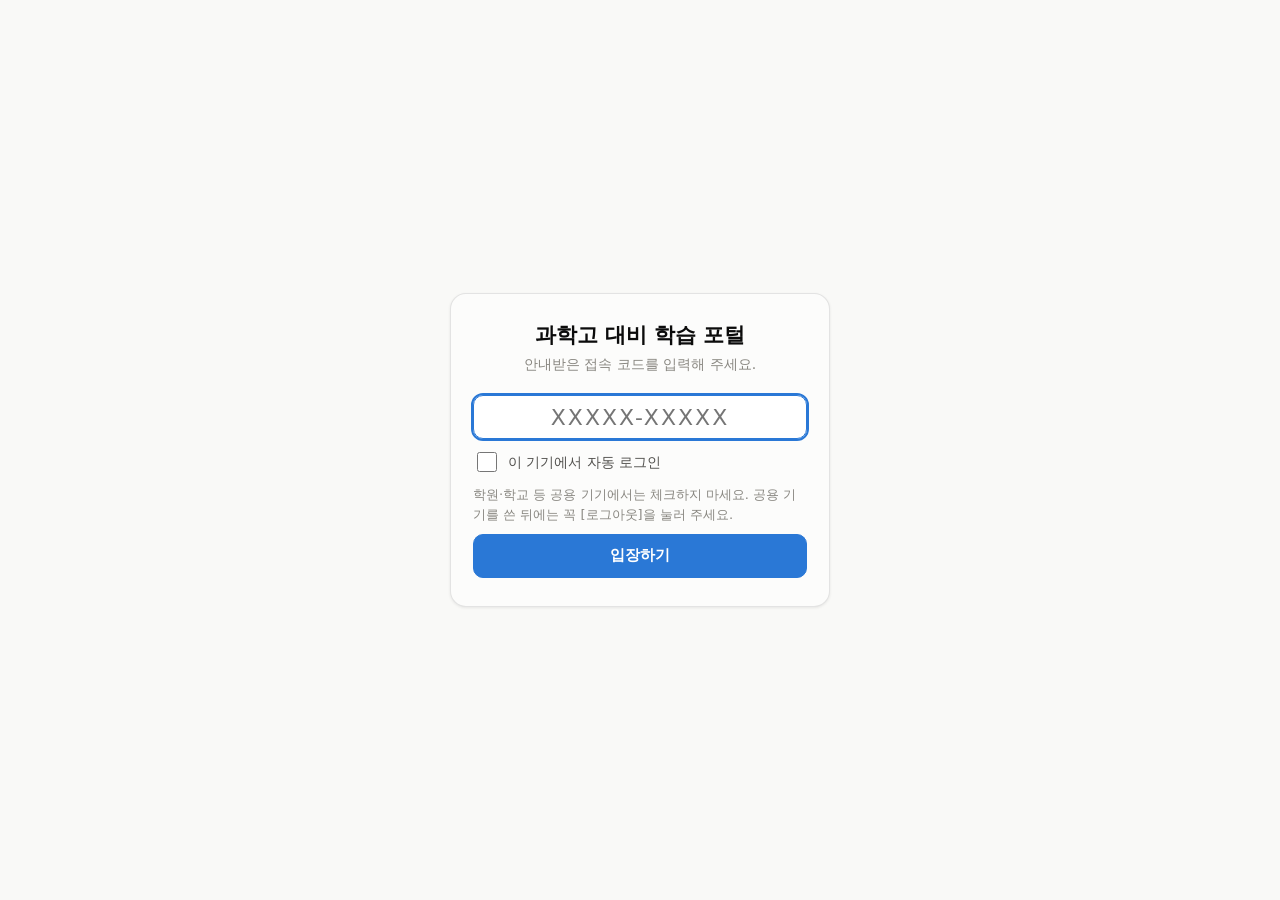
==== index.html @ 6908cf40 "Initial commit" ====
<!DOCTYPE html>
<html lang="ko">
<head>
  <meta charset="utf-8" />
  <meta name="viewport" content="width=device-width, initial-scale=1" />
  <meta name="color-scheme" content="light" />
  <meta name="robots" content="noindex" />
  <title>과학고 대비 학습 포털</title>
  <link rel="stylesheet" href="css/base.css" />
  <link rel="stylesheet" href="css/portal.css" />
  <link rel="icon" href="data:image/svg+xml,<svg xmlns='http://www.w3.org/2000/svg' viewBox='0 0 100 100'><text y='.9em' font-size='90'>🔬</text></svg>" />
</head>
<body>
  <div id="app">
    <div class="login-wrap">
      <div class="login-card">
        <h1>과학고 대비 학습 포털</h1>
        <p class="login-sub">잠시만 기다려 주세요…</p>
      </div>
    </div>
  </div>
  <noscript>
    <p style="text-align:center;padding:24px">이 사이트를 사용하려면 자바스크립트를 켜 주세요.</p>
  </noscript>
  <script type="module" src="js/app.js"></script>
</body>
</html>
---- css/base.css ----
/* base.css — 토큰, 리셋, 공통 컴포넌트 (모바일 우선) */
:root {
  --page: #f9f9f7;
  --surface: #fcfcfb;
  --ink: #0b0b0b;
  --ink-2: #52514e;
  --muted: #898781;
  --hairline: #e1e0d9;
  --border: rgba(11, 11, 11, 0.1);
  --accent: #2a78d6;
  --accent-strong: #1c5cab;
  --accent-wash: #eaf2fc;
  --good: #0ca30c;
  --good-text: #006300;
  --bad: #d03b3b;
  --warn-wash: #fdf3dc;
  --radius: 12px;
  --shadow: 0 1px 3px rgba(11, 11, 11, 0.08);
}

* {
  box-sizing: border-box;
}
html {
  color-scheme: light;
}
body {
  margin: 0;
  background: var(--page);
  color: var(--ink);
  font-family: system-ui, -apple-system, "Segoe UI", "Apple SD Gothic Neo",
    "Malgun Gothic", sans-serif;
  font-size: 16px;
  line-height: 1.55;
  -webkit-text-size-adjust: 100%;
}
h1, h2, h3, h4 {
  line-height: 1.3;
  margin: 0 0 0.5em;
}
p {
  margin: 0 0 0.75em;
}
a {
  color: var(--accent);
}

.container {
  max-width: 720px;
  margin: 0 auto;
  padding: 0 16px 48px;
}

.card {
  background: var(--surface);
  border: 1px solid var(--border);
  border-radius: var(--radius);
  box-shadow: var(--shadow);
  padding: 16px;
  margin: 12px 0;
}
.card h2 {
  font-size: 17px;
  margin-bottom: 10px;
}

.empty {
  color: var(--muted);
  text-align: center;
  padding: 24px 8px;
}

/* ---------- 버튼/입력 ---------- */
.btn {
  display: inline-flex;
  align-items: center;
  justify-content: center;
  gap: 6px;
  min-height: 44px;
  padding: 8px 16px;
  text-decoration: none; /* 링크(a.btn)도 버튼처럼 보이게 */
  border: 1px solid var(--hairline);
  border-radius: 10px;
  background: var(--surface);
  color: var(--ink);
  font-size: 15px;
  font-family: inherit;
  cursor: pointer;
}
.btn:active {
  transform: translateY(1px);
}
.btn-primary {
  background: var(--accent);
  border-color: var(--accent);
  color: #fff;
  font-weight: 600;
}
.btn-primary:disabled {
  opacity: 0.5;
  cursor: default;
}
.btn-danger {
  background: var(--bad);
  border-color: var(--bad);
  color: #fff;
}
.btn-small {
  min-height: 34px;
  padding: 4px 10px;
  font-size: 13px;
  border-radius: 8px;
}
.btn-block {
  display: flex;
  width: 100%;
}

input[type="text"],
input[type="password"],
input[type="email"],
input[type="url"],
input[type="number"],
input[type="date"],
select,
textarea {
  width: 100%;
  min-height: 44px;
  padding: 8px 12px;
  border: 1px solid var(--hairline);
  border-radius: 10px;
  background: #fff;
  color: var(--ink);
  font-size: 16px;
  font-family: inherit;
}
textarea {
  line-height: 1.5;
  resize: vertical;
}
input:focus,
select:focus,
textarea:focus {
  outline: 2px solid var(--accent);
  outline-offset: 0;
  border-color: var(--accent);
}
label.field {
  display: block;
  margin: 10px 0;
}
label.field > span {
  display: block;
  font-size: 13px;
  color: var(--ink-2);
  margin-bottom: 4px;
}
.check {
  display: flex;
  align-items: center;
  gap: 8px;
  font-size: 14px;
  color: var(--ink-2);
  margin: 10px 0;
}
.check input {
  width: 20px;
  height: 20px;
  accent-color: var(--accent);
}
.hint {
  font-size: 13px;
  color: var(--muted);
  margin: 6px 0;
}
.error-text {
  color: var(--bad);
  font-size: 14px;
  margin: 8px 0;
}

/* ---------- 탭 ---------- */
.tabbar {
  display: flex;
  gap: 4px;
  overflow-x: auto;
  -webkit-overflow-scrolling: touch;
  scrollbar-width: none;
  position: sticky;
  top: 0;
  z-index: 20;
  background: var(--page);
  padding: 8px 0;
  border-bottom: 1px solid var(--hairline);
}
/* 포털용 래퍼: 탭이 잘려 있음을 좌우 페이드+화살표로 표시 (관리 페이지의 단독 .tabbar는 그대로) */
.tabbar-wrap {
  position: sticky;
  top: 0;
  z-index: 20;
}
.tabbar-wrap .tabbar {
  position: static;
}
.tab-fade {
  position: absolute;
  top: 1px;
  bottom: 1px;
  width: 34px;
  display: flex;
  align-items: center;
  pointer-events: none;
  opacity: 0;
  transition: opacity 0.15s;
  color: var(--muted);
  font-size: 20px;
  line-height: 1;
}
.tab-fade.right {
  right: 0;
  justify-content: flex-end;
  padding-right: 2px;
  background: linear-gradient(to left, var(--page) 35%, rgba(255, 255, 255, 0));
}
.tab-fade.left {
  left: 0;
  justify-content: flex-start;
  padding-left: 2px;
  background: linear-gradient(to right, var(--page) 35%, rgba(255, 255, 255, 0));
}
.tabbar-wrap.more-right .tab-fade.right,
.tabbar-wrap.more-left .tab-fade.left {
  opacity: 1;
}
.tabbar::-webkit-scrollbar {
  display: none;
}
.tab {
  flex: 0 0 auto;
  min-height: 44px;
  padding: 8px 14px;
  border: none;
  border-radius: 999px;
  background: transparent;
  color: var(--ink-2);
  font-size: 15px;
  font-family: inherit;
  cursor: pointer;
  white-space: nowrap;
}
.tab.active {
  background: var(--accent);
  color: #fff;
  font-weight: 600;
}
/* 새 소식 배지 — 새 공지/퀴즈/리포트가 있는 탭에 표시 */
.tab .tab-dot {
  display: inline-block;
  width: 7px;
  height: 7px;
  border-radius: 999px;
  background: var(--bad);
  margin-left: 5px;
  vertical-align: 8px;
}
.tab.active .tab-dot {
  background: #fff;
}

/* ---------- 토스트 ---------- */
#toast {
  position: fixed;
  left: 50%;
  bottom: 24px;
  transform: translateX(-50%) translateY(20px);
  max-width: min(92vw, 480px);
  background: var(--ink);
  color: #fff;
  padding: 10px 18px;
  border-radius: 999px;
  font-size: 14px;
  opacity: 0;
  pointer-events: none;
  transition: opacity 0.2s, transform 0.2s;
  z-index: 100;
}
#toast.show {
  opacity: 1;
  transform: translateX(-50%) translateY(0);
}
#toast.show.ok {
  background: var(--good-text);
}
#toast.show.error {
  background: var(--bad);
}

/* ---------- 모달 ---------- */
.modal-overlay {
  position: fixed;
  inset: 0;
  background: rgba(11, 11, 11, 0.45);
  display: flex;
  align-items: center;
  justify-content: center;
  padding: 16px;
  z-index: 90;
}
.modal {
  background: var(--surface);
  border-radius: var(--radius);
  padding: 20px;
  width: 100%;
  max-width: 420px;
  box-shadow: 0 8px 30px rgba(11, 11, 11, 0.25);
}
.modal h3 {
  font-size: 16px;
}
.modal-body {
  color: var(--ink-2);
  font-size: 14px;
  white-space: pre-wrap;
}
.modal-actions {
  display: flex;
  gap: 8px;
  justify-content: flex-end;
  margin-top: 16px;
}
.copy-fallback {
  width: 100%;
  min-height: 120px;
  font-size: 14px;
}

/* ---------- 스피너 ---------- */
.spinner-wrap {
  display: flex;
  flex-direction: column;
  align-items: center;
  gap: 10px;
  padding: 32px 8px;
}
.spinner {
  width: 28px;
  height: 28px;
  border: 3px solid var(--hairline);
  border-top-color: var(--accent);
  border-radius: 50%;
  animation: spin 0.8s linear infinite;
}
.spinner-text {
  color: var(--muted);
  font-size: 14px;
}
@keyframes spin {
  to {
    transform: rotate(360deg);
  }
}

/* ---------- 테이블 ---------- */
.table-wrap {
  overflow-x: auto;
  -webkit-overflow-scrolling: touch;
}
table.grid {
  border-collapse: collapse;
  width: 100%;
  font-size: 14px;
}
table.grid th,
table.grid td {
  border: 1px solid var(--hairline);
  padding: 6px 8px;
  text-align: center;
  white-space: nowrap;
}
table.grid th {
  background: var(--page);
  color: var(--ink-2);
  font-weight: 600;
}
table.grid td.name-cell,
table.grid th.name-cell {
  text-align: left;
  position: sticky;
  left: 0;
  background: var(--surface);
  z-index: 1;
}
table.grid tr.row-bad td {
  background: #fdecec;
}
table.grid tr.row-ok td {
  background: #effaef;
}
td.num {
  font-variant-numeric: tabular-nums;
}
---- css/portal.css ----
/* portal.css — 학생/학부모 포털 */

/* ---------- 로그인 ---------- */
.login-wrap {
  min-height: 100dvh;
  display: flex;
  flex-direction: column;
  align-items: center;
  justify-content: center;
  padding: 24px 16px;
}
.login-card {
  width: 100%;
  max-width: 380px;
  background: var(--surface);
  border: 1px solid var(--border);
  border-radius: 16px;
  box-shadow: var(--shadow);
  padding: 28px 22px;
  text-align: center;
}
.login-card h1 {
  font-size: 21px;
  margin-bottom: 4px;
}
.login-sub {
  color: var(--muted);
  font-size: 14px;
  margin-bottom: 20px;
}
.code-input {
  text-align: center;
  font-size: 22px !important;
  letter-spacing: 2px;
  font-variant-numeric: tabular-nums;
  text-transform: uppercase;
}

/* ---------- 대시보드 헤더 ---------- */
.portal-header {
  display: flex;
  align-items: center;
  justify-content: space-between;
  gap: 8px;
  padding: 14px 0 6px;
}
.portal-header .who {
  min-width: 0;
}
.portal-header .who .name {
  font-size: 18px;
  font-weight: 700;
}
.portal-header .who .academy {
  font-size: 13px;
  color: var(--muted);
}
.week-select-row {
  display: flex;
  align-items: center;
  gap: 8px;
  margin: 8px 0;
}
.week-select-row select {
  flex: 1;
}

/* ---------- 주차 블록 (숙제/출석·진도 — 전체 주차를 최신순으로 표시) ---------- */
.week-block {
  padding: 10px 0 4px;
}
.week-block + .week-block {
  border-top: 1px solid var(--hairline);
  margin-top: 6px;
  padding-top: 14px;
}
.wb-head {
  display: flex;
  align-items: center;
  justify-content: space-between;
  gap: 8px;
  margin-bottom: 4px;
}
.wb-label {
  font-weight: 700;
  font-size: 15px;
  min-width: 0;
}
.wb-progress {
  font-size: 14px;
  color: var(--ink-2);
  margin-top: 2px;
}

/* ---------- 숙제 ---------- */
.hw-list {
  list-style: none;
  margin: 0;
  padding: 0;
}
.hw-list li {
  display: flex;
  align-items: flex-start;
  gap: 10px;
  padding: 12px 4px;
  border-bottom: 1px solid var(--hairline);
  font-size: 15px;
}
.hw-list li:last-child {
  border-bottom: none;
}
.hw-mark {
  flex: 0 0 auto;
  width: 26px;
  height: 26px;
  border-radius: 50%;
  display: inline-flex;
  align-items: center;
  justify-content: center;
  font-size: 15px;
  font-weight: 700;
  margin-top: 1px;
}
.hw-mark.done {
  background: #effaef;
  color: var(--good-text);
  border: 1px solid #bfe6bf;
}
.hw-mark.todo {
  background: var(--page);
  color: var(--muted);
  border: 1px solid var(--hairline);
}
.hw-mark.hold {
  background: var(--warn-wash);
  color: #7a5b00;
  border: 1px dashed #ecd9a6;
}
li.hw-done .hw-text {
  color: var(--muted);
}
.hw-progress {
  font-size: 14px;
  color: var(--ink-2);
  margin-bottom: 8px;
}

/* ---------- 퀴즈 ---------- */
.stat-row {
  display: grid;
  grid-template-columns: repeat(3, 1fr);
  gap: 8px;
  margin-bottom: 14px;
}
.stat-row.two {
  grid-template-columns: repeat(2, 1fr);
}
.stat-tile {
  background: var(--page);
  border: 1px solid var(--hairline);
  border-radius: 10px;
  padding: 10px 8px;
  text-align: center;
}
.stat-tile .label {
  font-size: 12px;
  color: var(--muted);
}
.stat-tile .value {
  font-size: 24px;
  font-weight: 650;
  white-space: nowrap;
}
.stat-tile .sub {
  font-size: 11px;
  color: var(--muted);
}
.chart-legend {
  display: flex;
  gap: 18px;
  justify-content: center;
  margin-top: 6px;
  font-size: 13px;
  color: var(--ink-2);
}
.legend-item {
  display: inline-flex;
  align-items: center;
  gap: 6px;
}
.legend-swatch {
  display: inline-flex;
}
.chart-caption {
  text-align: center;
  font-size: 13px;
  color: var(--muted);
  margin-top: 8px;
  min-height: 1.4em;
}

/* ---------- 리포트 (단원별) ---------- */
.unit-report {
  border: 1px solid var(--hairline);
  border-radius: 10px;
  padding: 12px 14px;
  margin: 10px 0;
}
.unit-title {
  display: flex;
  align-items: baseline;
  justify-content: space-between;
  gap: 8px;
  font-weight: 700;
  font-size: 15px;
  margin-bottom: 6px;
}
.unit-week {
  color: var(--muted);
  font-size: 12px;
  font-weight: 400;
  flex: 0 0 auto;
}
.report-body {
  white-space: pre-wrap;
  font-size: 15px;
}

/* ---------- 공지 ---------- */
.notice {
  border-bottom: 1px solid var(--hairline);
  padding: 12px 0;
}
.notice:last-child {
  border-bottom: none;
}
.notice-head {
  display: flex;
  align-items: baseline;
  gap: 8px;
}
.notice-title {
  font-weight: 600;
  font-size: 15px;
}
.notice-date {
  font-size: 12px;
  color: var(--muted);
  flex: 0 0 auto;
  margin-left: auto;
}
.pin {
  color: var(--accent);
  font-size: 12px;
  font-weight: 700;
  flex: 0 0 auto;
}
.notice-body {
  white-space: pre-wrap;
  font-size: 14px;
  color: var(--ink-2);
  margin-top: 6px;
}

/* ---------- 자료실 ---------- */
.material {
  display: flex;
  align-items: center;
  gap: 10px;
  padding: 10px 0;
  border-bottom: 1px solid var(--hairline);
}
.material:last-child {
  border-bottom: none;
}
.material .m-info {
  min-width: 0;
  flex: 1;
}
.material .m-title {
  font-size: 15px;
  overflow: hidden;
  text-overflow: ellipsis;
  white-space: nowrap;
}
.material .m-meta {
  font-size: 12px;
  color: var(--muted);
}
.material .m-actions {
  display: flex;
  gap: 6px;
  flex: 0 0 auto;
}

/* ---------- 출석·진도 ---------- */
.att-row {
  display: flex;
  flex-wrap: wrap;
  gap: 8px;
  margin: 8px 0;
}
.att-chip {
  display: inline-flex;
  flex-direction: column;
  align-items: center;
  gap: 2px;
  border-radius: 10px;
  border: 1px solid var(--hairline);
  padding: 6px 10px;
  font-size: 13px;
  background: var(--page);
}
.att-chip .d {
  color: var(--muted);
  font-size: 12px;
}
.att-chip .s {
  font-weight: 700;
}
.att-chip.att-p .s {
  color: var(--good-text);
}
.att-chip.att-l .s {
  color: #a36b00;
}
.att-chip.att-a .s {
  color: var(--bad);
}
.att-chip.att-m .s {
  color: var(--accent-strong);
}
.att-chip.att-e .s {
  color: #0b6e6e;
}
.att-chip.att-x .s {
  color: #52514e;
}
.progress-text {
  white-space: pre-wrap;
  font-size: 15px;
}

/* ---------- 선생님(열람) 출석 달력 ---------- */
.cal {
  max-width: 380px;
  margin: 0 auto 12px;
}
.cal-head {
  display: flex;
  align-items: center;
  justify-content: space-between;
  margin-bottom: 6px;
}
.cal-title {
  font-weight: 700;
  font-size: 15px;
}
.cal-grid {
  display: grid;
  grid-template-columns: repeat(7, 1fr);
  gap: 2px;
}
.cal-dow {
  text-align: center;
  font-size: 11px;
  color: var(--muted);
  padding: 4px 0;
}
button.cal-day {
  aspect-ratio: 1;
  min-height: 34px;
  border: none;
  background: transparent;
  border-radius: 10px;
  font-size: 13px;
  font-family: inherit;
  color: var(--ink-2);
  position: relative;
}
button.cal-day:disabled {
  color: var(--muted);
  opacity: 0.45;
}
button.cal-day.has-class {
  background: var(--accent-wash);
  color: var(--accent-strong);
  font-weight: 600;
  cursor: pointer;
}
button.cal-day.sel {
  background: var(--accent);
  color: #fff;
}
.cal-day .dot {
  position: absolute;
  left: 50%;
  transform: translateX(-50%);
  bottom: 4px;
  width: 4px;
  height: 4px;
  border-radius: 999px;
  background: currentColor;
}
.att-date-title {
  font-size: 15px;
  margin: 10px 0 6px;
}
.t-dist-title {
  font-size: 17px;
  margin: 16px 0 8px;
}

/* ---------- 선생님(열람) 대시보드 ---------- */
.t-chip {
  display: inline-block;
  min-width: 40px;
  padding: 2px 8px;
  border-radius: 999px;
  font-size: 12px;
  font-weight: 600;
  border: 1px solid transparent;
}
.t-chip.att-p { background: #effaef; color: var(--good-text); border-color: #cde9cd; }
.t-chip.att-l { background: var(--warn-wash); color: #7a5b00; border-color: #ecd9a6; }
.t-chip.att-a { background: #fdecec; color: var(--bad); border-color: #f3c9c9; }
.t-chip.att-m { background: var(--accent-wash); color: var(--accent-strong); border-color: #c8ddf5; }
.t-chip.att-e { background: #e0f4f4; color: #0b6e6e; border-color: #bde3e3; }
.t-chip.att-x { background: #efeeea; color: #52514e; border-color: #d8d6cf; }
.t-dash {
  color: var(--muted);
}
.t-avg-row td {
  background: var(--accent-wash);
  font-weight: 700;
}
.t-avg-row td.name-cell {
  background: var(--accent-wash);
}
.hw-yes {
  color: var(--good-text);
  font-weight: 700;
}
.hw-hold {
  color: #a36b00;
  font-weight: 700;
}
.t-noshow {
  color: var(--muted);
  font-size: 12px;
}
.t-report {
  border-top: 1px solid var(--hairline);
  padding: 10px 0;
}
.t-report:first-of-type {
  border-top: none;
}
.t-report-head {
  display: flex;
  align-items: baseline;
  gap: 8px;
  flex-wrap: wrap;
  margin-bottom: 4px;
}
.t-report-name {
  font-weight: 700;
  font-size: 15px;
}
.t-pdf-chip {
  background: var(--page);
  border: 1px solid var(--hairline);
  border-radius: 999px;
  padding: 1px 10px;
  font-size: 12px;
  color: var(--ink-2);
}
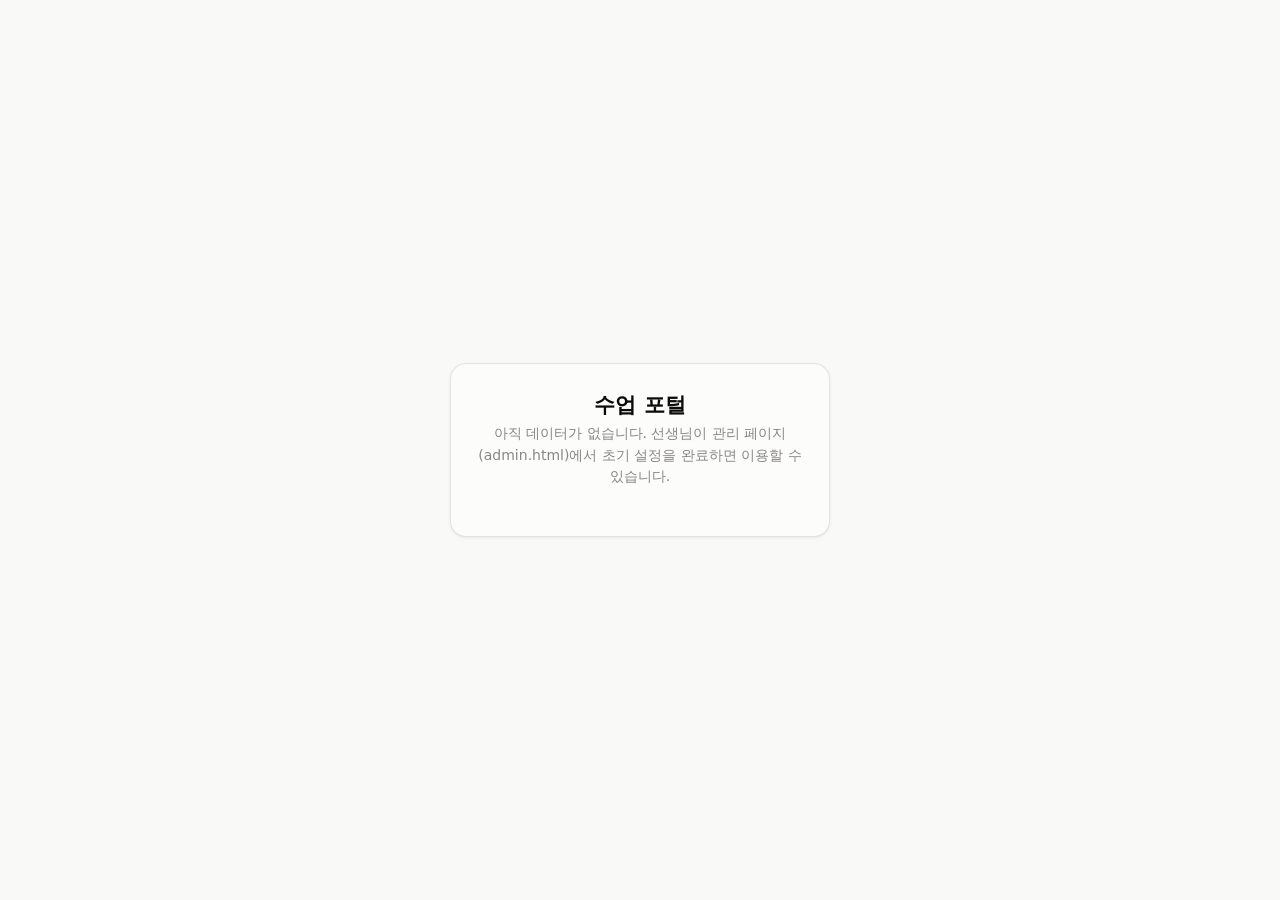
==== commit e356b1d4: "포털 이름을 수업 전반용 "수업 포털"로 변경 특정 과목/학원명 없이 학원 수업 전반에 두루 쓰도록 브랜딩을 일반화. "천체 수업 학습 포털" → "수업 포털".  - index." ====
--- a/index.html
+++ b/index.html
@@ -5,16 +5,16 @@
   <meta name="viewport" content="width=device-width, initial-scale=1" />
   <meta name="color-scheme" content="light" />
   <meta name="robots" content="noindex" />
-  <title>과학고 대비 학습 포털</title>
+  <title>수업 포털</title>
   <link rel="stylesheet" href="css/base.css" />
   <link rel="stylesheet" href="css/portal.css" />
-  <link rel="icon" href="data:image/svg+xml,<svg xmlns='http://www.w3.org/2000/svg' viewBox='0 0 100 100'><text y='.9em' font-size='90'>🔬</text></svg>" />
+  <link rel="icon" href="data:image/svg+xml,<svg xmlns='http://www.w3.org/2000/svg' viewBox='0 0 100 100'><text y='.9em' font-size='90'>📚</text></svg>" />
 </head>
 <body>
   <div id="app">
     <div class="login-wrap">
       <div class="login-card">
-        <h1>과학고 대비 학습 포털</h1>
+        <h1>수업 포털</h1>
         <p class="login-sub">잠시만 기다려 주세요…</p>
       </div>
     </div>
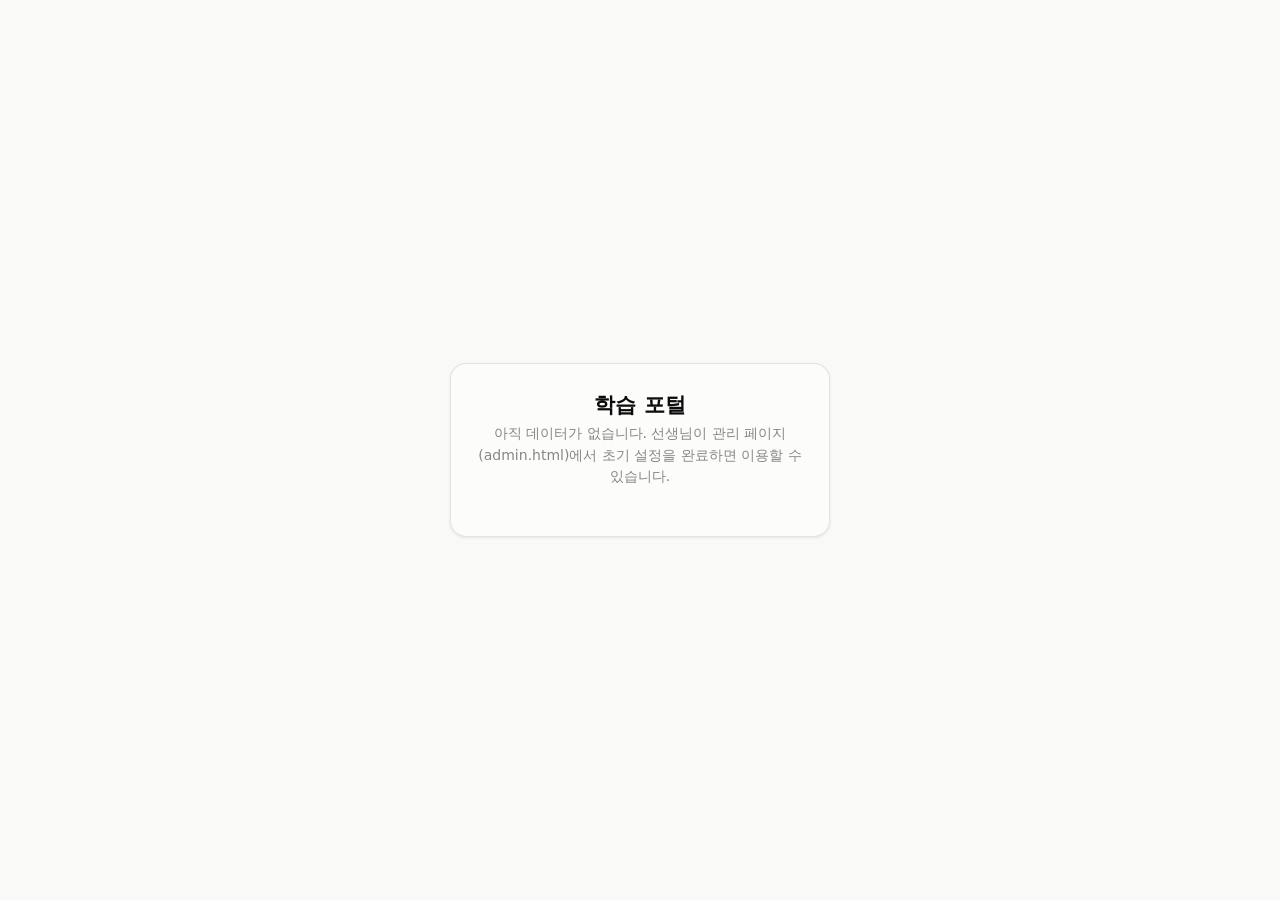
==== commit 3dca7f8c: "학원 이름 기준 "{학원 이름} 학습 포털" + 관리 페이지에서 학원 이름 수정 학원을 반 단위로 쓰는 사용 방식에 맞춰, 포털 제목을 학원 이름으로 표현하고 그 이름을 나중에 관" ====
--- a/index.html
+++ b/index.html
@@ -5,7 +5,7 @@
   <meta name="viewport" content="width=device-width, initial-scale=1" />
   <meta name="color-scheme" content="light" />
   <meta name="robots" content="noindex" />
-  <title>수업 포털</title>
+  <title>학습 포털</title>
   <link rel="stylesheet" href="css/base.css" />
   <link rel="stylesheet" href="css/portal.css" />
   <link rel="icon" href="data:image/svg+xml,<svg xmlns='http://www.w3.org/2000/svg' viewBox='0 0 100 100'><text y='.9em' font-size='90'>📚</text></svg>" />
@@ -14,7 +14,7 @@
   <div id="app">
     <div class="login-wrap">
       <div class="login-card">
-        <h1>수업 포털</h1>
+        <h1>학습 포털</h1>
         <p class="login-sub">잠시만 기다려 주세요…</p>
       </div>
     </div>
--- a/css/portal.css
+++ b/css/portal.css
@@ -37,12 +37,21 @@
 }
 
 /* ---------- 대시보드 헤더 ---------- */
+.portal-brand {
+  padding: 14px 0 0;
+  font-size: 20px;
+  font-weight: 800;
+  letter-spacing: -0.01em;
+  line-height: 1.25;
+  word-break: keep-all;
+  overflow-wrap: anywhere;
+}
 .portal-header {
   display: flex;
   align-items: center;
   justify-content: space-between;
   gap: 8px;
-  padding: 14px 0 6px;
+  padding: 4px 0 6px;
 }
 .portal-header .who {
   min-width: 0;
